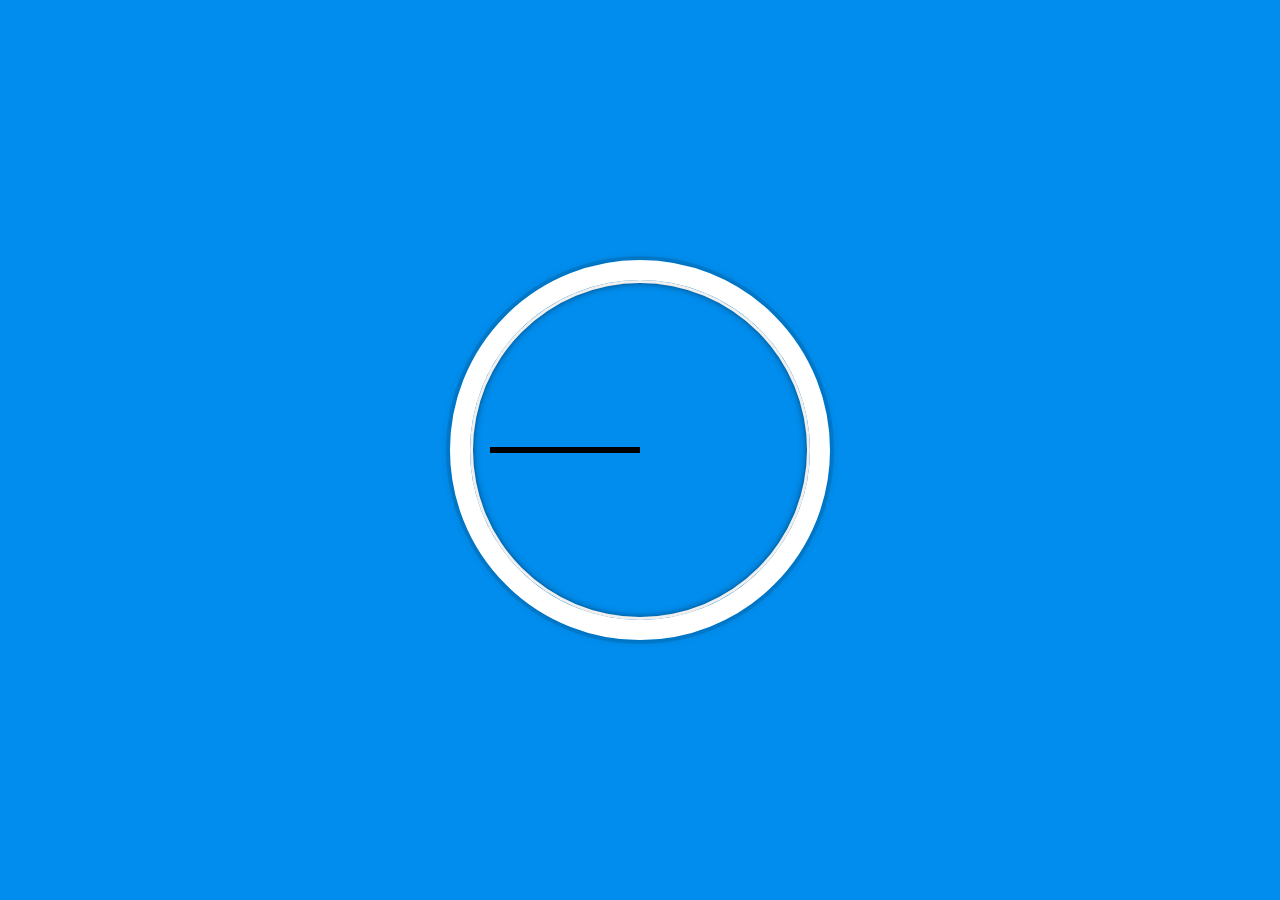
==== Clock/index.html @ 6525b57b "clock" ====
<!DOCTYPE html>
<html lang="en">
<head>
  <meta charset="UTF-8">
  <title>JS + CSS Clock</title>
</head>
<body>


    <div class="clock">
      <div class="clock-face">
        <div class="hand hour-hand"></div>
        <div class="hand min-hand"></div>
        <div class="hand second-hand"></div>
      </div>
    </div>


  <style>
    html {
      background: #018DED url(https://unsplash.it/1500/1000?image=881&blur=5);
      background-size: cover;
      font-family: 'helvetica neue';
      text-align: center;
      font-size: 10px;
    }

    body {
      margin: 0;
      font-size: 2rem;
      display: flex;
      flex: 1;
      min-height: 100vh;
      align-items: center;
    }

    .clock {
      width: 30rem;
      height: 30rem;
      border: 20px solid white;
      border-radius: 50%;
      margin: 50px auto;
      position: relative;
      padding: 2rem;
      box-shadow:
        0 0 0 4px rgba(0,0,0,0.1),
        inset 0 0 0 3px #EFEFEF,
        inset 0 0 10px black,
        0 0 10px rgba(0,0,0,0.2);
    }

    .clock-face {
      position: relative;
      width: 100%;
      height: 100%;
      transform: translateY(-3px); /* account for the height of the clock hands */
    }

    .hand {
      width: 50%;
      height: 6px;
      background: black;
      position: absolute;
      top: 50%;
    }

  </style>

  <script>


  </script>
</body>
</html>
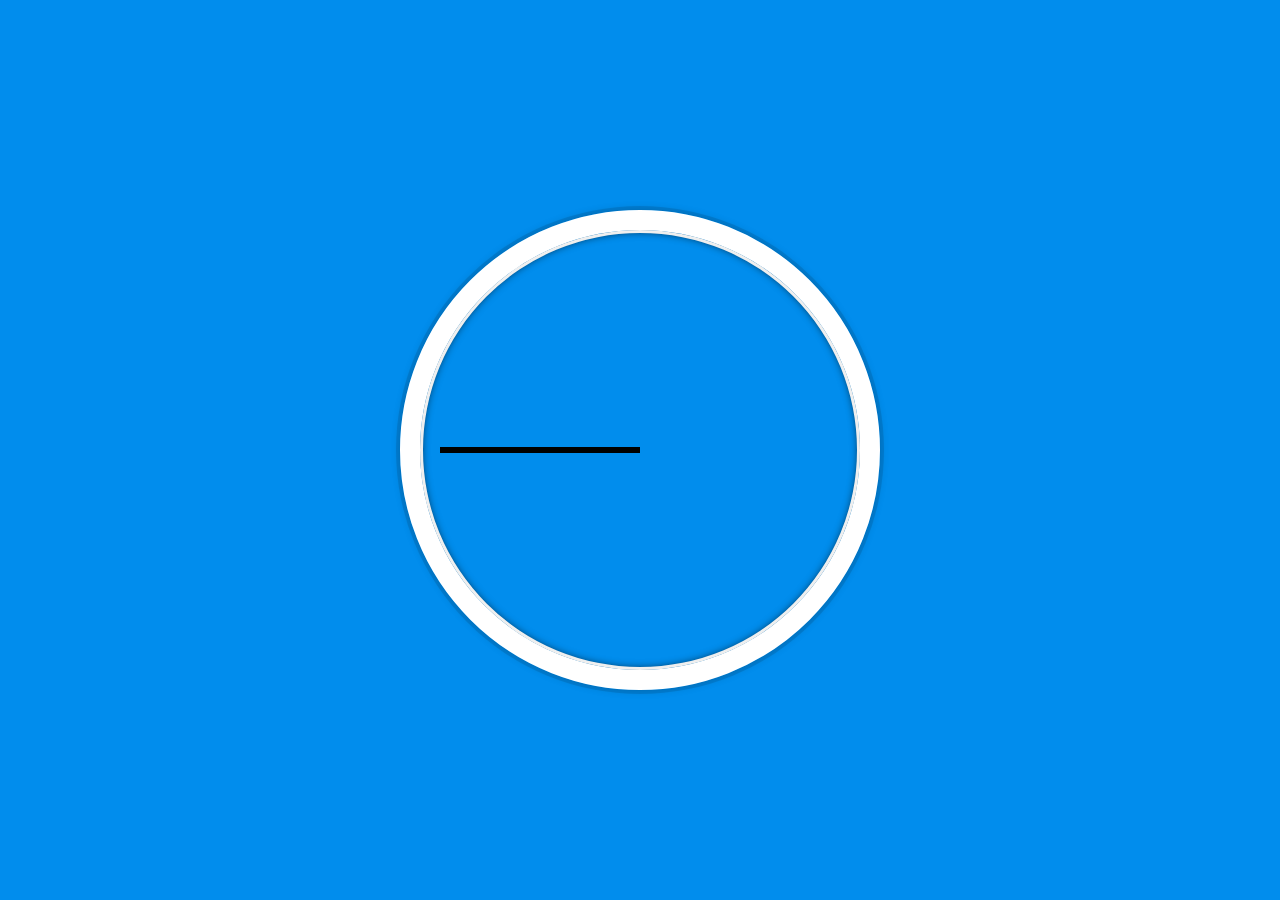
==== commit 84c2a2e5: "changed pic and size of clock" ====
--- a/Clock/index.html
+++ b/Clock/index.html
@@ -2,7 +2,7 @@
 <html lang="en">
 <head>
   <meta charset="UTF-8">
-  <title>JS + CSS Clock</title>
+  <title>Clock</title>
 </head>
 <body>
 
@@ -18,7 +18,7 @@
 
   <style>
     html {
-      background: #018DED url(https://unsplash.it/1500/1000?image=881&blur=5);
+      background: #018DED url(https://i.picsum.photos/id/114/3264/2448.jpg);
       background-size: cover;
       font-family: 'helvetica neue';
       text-align: center;
@@ -35,8 +35,8 @@
     }
 
     .clock {
-      width: 30rem;
-      height: 30rem;
+      width: 40rem;
+      height: 40rem;
       border: 20px solid white;
       border-radius: 50%;
       margin: 50px auto;
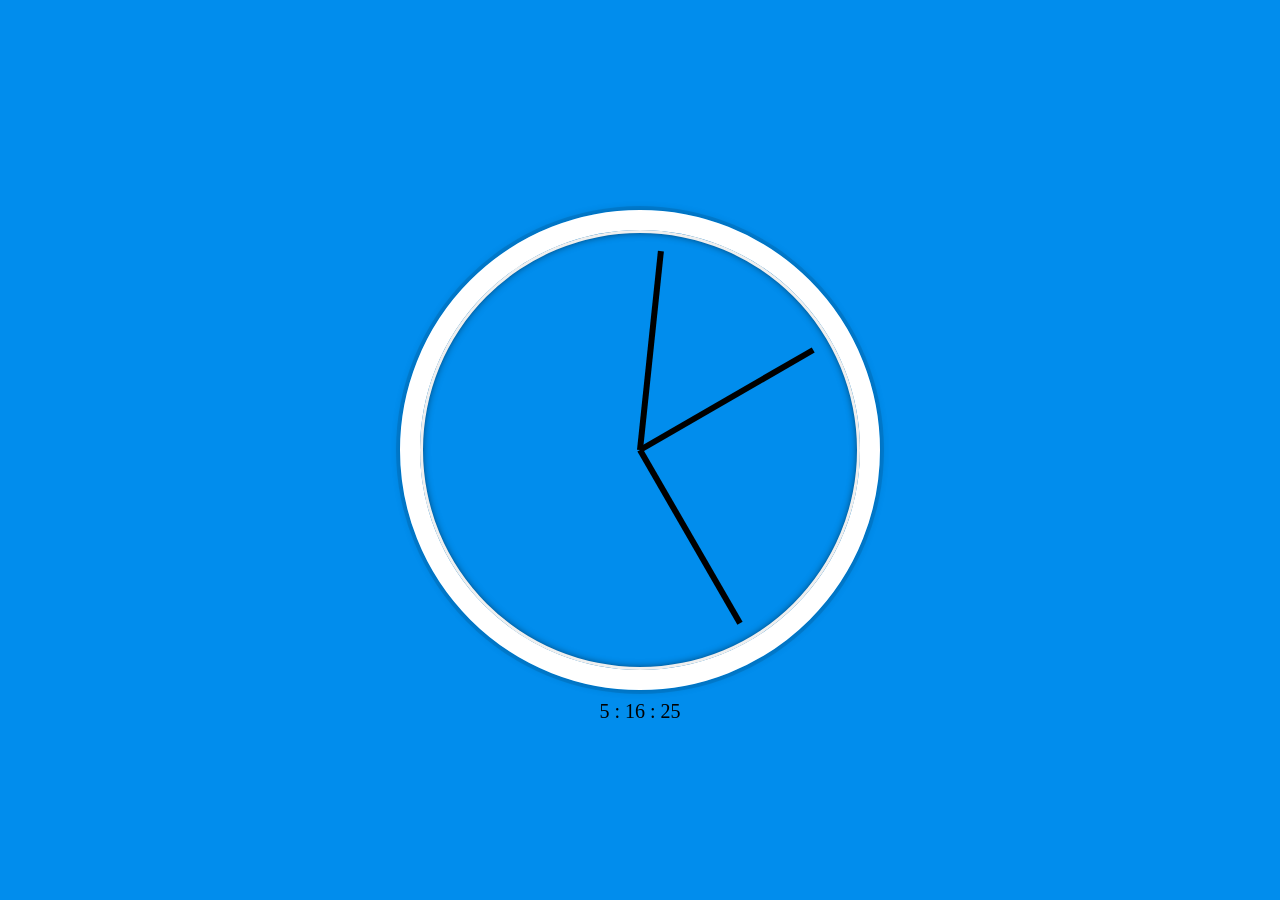
==== commit c9eb95b8: "Update index.html" ====
--- a/Clock/index.html
+++ b/Clock/index.html
@@ -12,6 +12,8 @@
         <div class="hand hour-hand"></div>
         <div class="hand min-hand"></div>
         <div class="hand second-hand"></div>
+      </div>
+      <div class="analog">
       </div>
     </div>
 
@@ -49,6 +51,13 @@
         0 0 10px rgba(0,0,0,0.2);
     }
 
+    .analog {
+      width: 40rem;
+      height: 10rem;
+      margin: 50px auto;
+      position: relative;
+    }
+
     .clock-face {
       position: relative;
       width: 100%;
@@ -62,11 +71,39 @@
       background: black;
       position: absolute;
       top: 50%;
+      transform-origin: 100%;
+      transform: rotate(90deg);
+      transition: all .05s;
+      transition-timing-function: cubic-bezier(0, 1.72, 0.58, 1);
     }
 
   </style>
 
   <script>
+    const secondHand = document.querySelector('.second-hand');
+    const minuteHand = document.querySelector('.min-hand');
+    const hourHand = document.querySelector('.hour-hand');
+    const analog = document.querySelector('.analog');
+
+    function setDate(){
+      const now = new Date();
+      const hours = now.getHours();
+      const mins = now.getMinutes()
+      const secs = now.getSeconds();
+
+      analog.textContent = `${hours} : ${mins} : ${secs}`;
+
+      const secondsInDegrees = ((secs/60) * 360) + 90;
+      secondHand.style.transform = `rotate(${secondsInDegrees}deg)`;
+  
+      const minutesInDegrees = (mins/60) * 360;
+      minuteHand.style.transform =  `rotate(${minutesInDegrees}deg)`;
+
+      const hoursInDegrees = (hours/12) * 360;
+      hourHand.style.transform =  `rotate(${hoursInDegrees}deg)`;
+    }
+
+    setInterval(setDate, 1000);
 
 
   </script>
